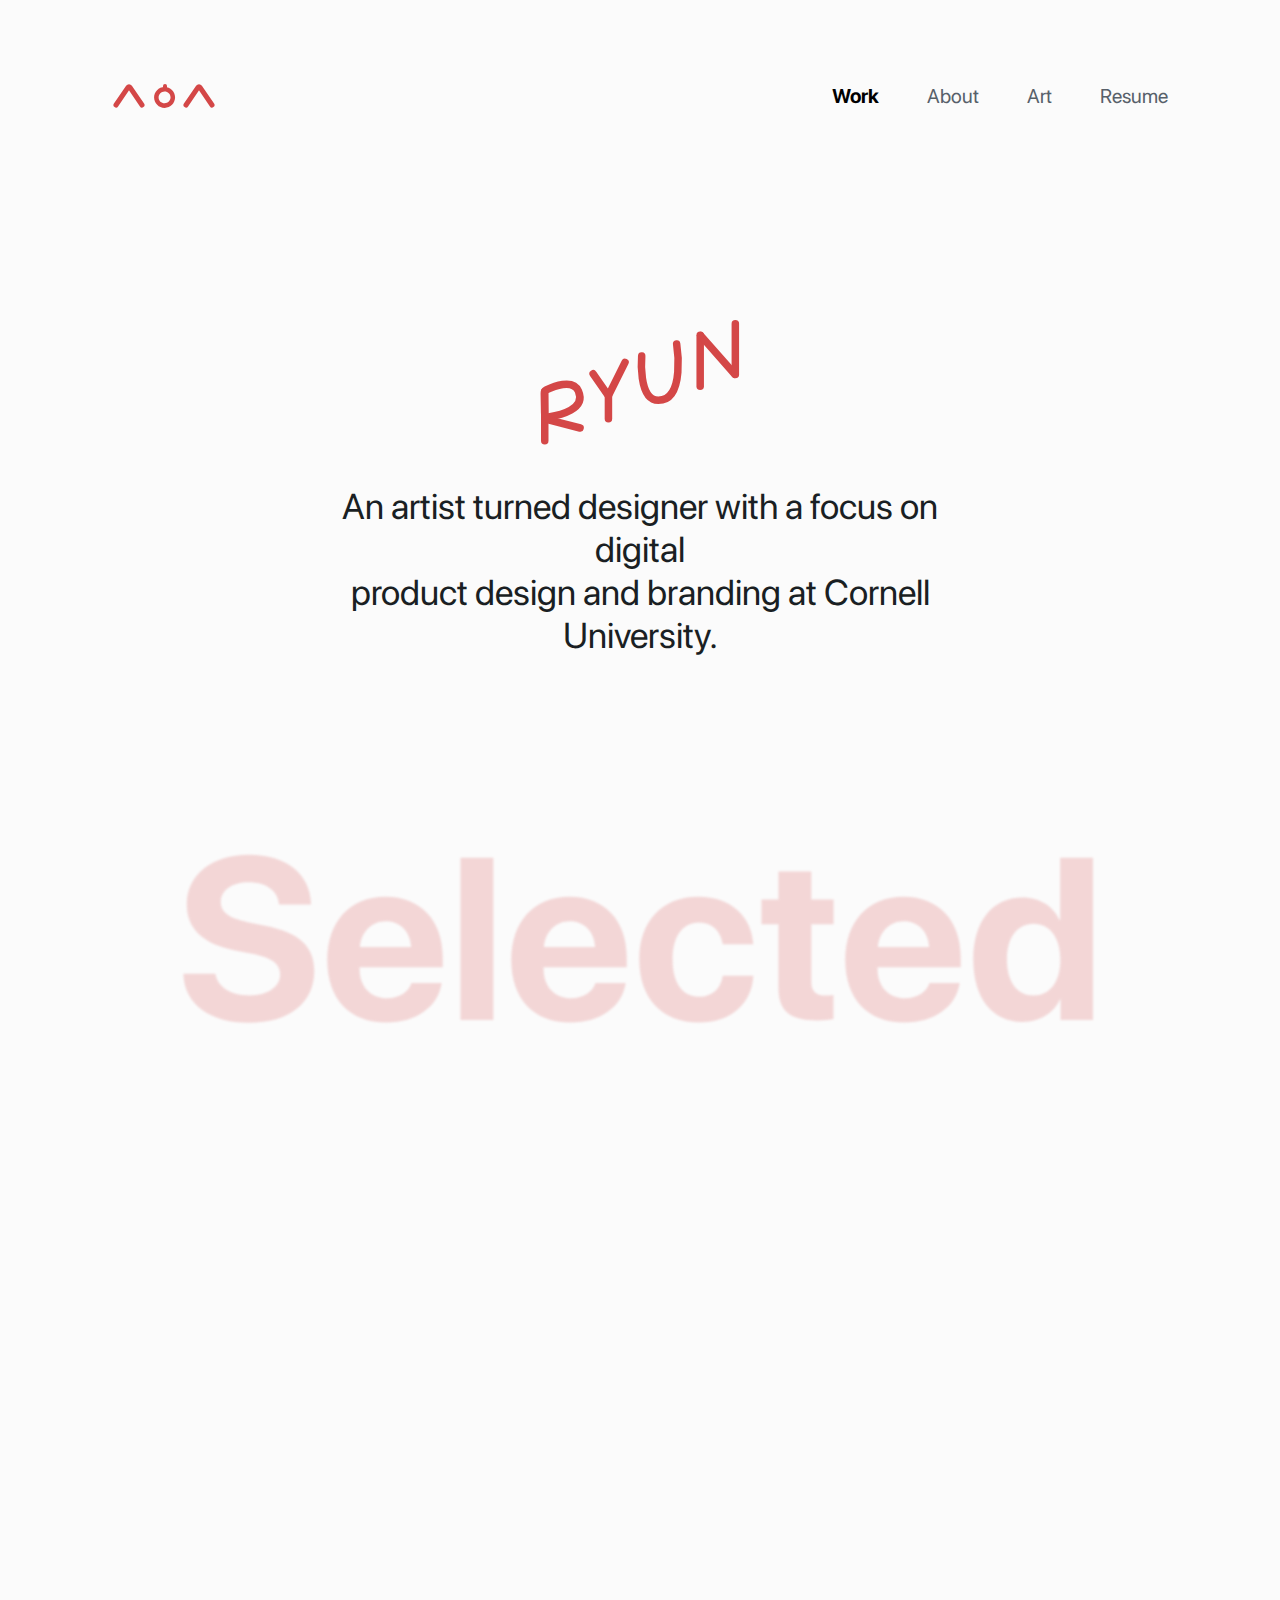
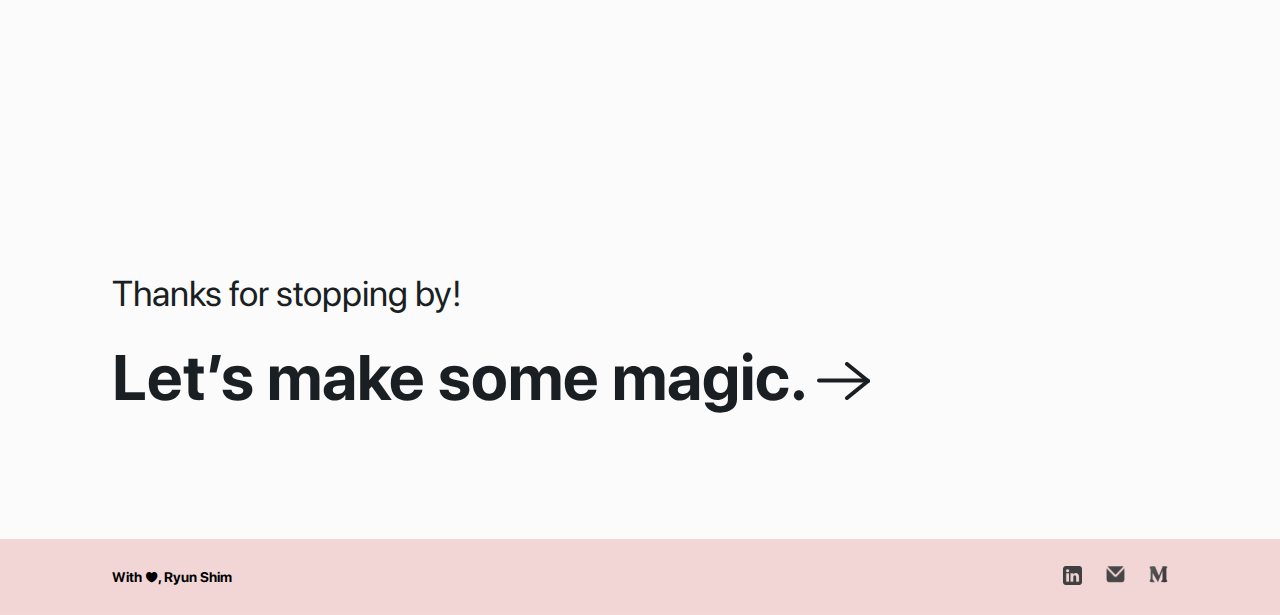
==== index.html @ a120350b "fjdakl" ====
<?php Header("Cache-Control: max-age=3000, must-revalidate"); ?>

<!DOCTYPE html>
<html>

<head>
  <meta http-equiv="Content-Type" content="text/html; charset=UTF-8" />
  <meta name="viewport" content="width=device-width, initial-scale=1, minimum-scale=1" />
  <title>Ryun Shim's Website</title>
  <link rel="icon" type="image/x-icon" href="./assets/fav.png">
  <link rel="stylesheet" href="css/work.css" />
  <link rel="stylesheet" href="https://unpkg.com/aos@next/dist/aos.css" />

</head>

<body>
  <div class="main">
    <div id="header">
    </div>
    <div class="body">
      <div class="work-header">
        <img src="assets/ryun-text.svg">
        <div class="work-desc">
          An <span id="highlight" class="red-highlight">artist turned designer</span> with a focus on digital <br />
          product design and
          branding at Cornell University.
        </div>
      </div>
      <div class="main-disp">
        <div class="header-holder">
          <h1 class="big-selected">Selected</h1>
        </div>
        <div class="selected-holder"><br></div>
        <div class="card" data-aos="fade-up" data-aos-duration="500" data-aos-easing="ease-out" data-aos-once="true">
          <img src="./assets/dovana.svg" />
          <div class="card-placeholder"></div>
          <div class="card-right">
            <div class="card-desc">
              <div class="card-title">
                DOVANA: RESHAPING GIVING
              </div>
              <div class="card-tags">
                <span> User Research </span>
                <span> Prototyping </span>
                <span> Product Thinking </span>
              </div>
              <div class="card-desc">
                An application that aims to removes the negative stigma behind giving and receiving gifts.
              </div>
              <div class="card-link">
                Case study coming soon!
              </div>
            </div>
          </div>
        </div>
        <div class="card" data-aos="fade-up" data-aos-duration="500" data-aos-easing="ease-out" data-aos-once="true">
          <img src="./assets/kakao.png" />
          <div class="card-placeholder"></div>
          <div class="card-right">
            <div class="card-desc">
              <div class="card-title">
                CONVERSATIONS THAT BEGIN
              </div>
              <div class="card-tags">
                <span> User Research </span>
                <span> Prototyping </span>
                <span> Product Thinking </span>
              </div>
              <div class="card-desc">
                A feature that recalls past memories and encourages people to reconnect and develop deeper
                relationships.
              </div>
              <div class="card-link">
                <a href="https://bootcamp.uxdesign.cc/designing-for-experiences-that-last-and-conversations-that-begin-kakaotalk-case-study-bab3aadd8dd6"
                  target="_blank">
                  <span>View case study on Medium</span>
                  <img src="./assets/arrow_right.svg" class="card-arrow">
                </a>
              </div>
            </div>
          </div>
        </div>
        <div class="card" data-aos="fade-up" data-aos-duration="500" data-aos-easing="ease-out" data-aos-once="true">
          <img src="./assets/lab.png" />
          <div class="card-placeholder"></div>
          <div class="card-right">
            <div class="card-desc">
              <div class="card-title">
                ENHANCING USER EXPERIENCE
              </div>
              <div class="card-tags">
                <span> User Persona </span>
                <span> User Interface </span>
                <span> Interaction Design </span>
              </div>
              <div class="card-desc">
                Refreshing deprecated iconography to produce an intuitive user experience to improve consistency.
              </div>
              <div class="card-link">
                <a href="/lab">
                  View case study
                  <img src="./assets/arrow_right.svg" class="card-arrow">
                </a>
              </div>
            </div>
          </div>
        </div>
        <div class="card" data-aos="fade-up" data-aos-duration="500" data-aos-easing="ease-out" data-aos-once="true">
          <img src="./assets/podcast.svg" />
          <div class="card-placeholder"></div>
          <div class="card-right">
            <div class="card-desc">
              <div class="card-title">
                SPARKING DIALOGUE
              </div>
              <div class="card-tags">
                <span> Branding </span>
                <span> Marketing </span>
                <span> Graphic Design </span>
              </div>
              <div class="card-desc">
                Developing brand identity for Cornell sponsored podcast designed to initiate community dialogue.
              </div>
              <div class="card-link">
                <a href="https://open.spotify.com/show/4JOoJ2njnJlqpUtpRu22Db?si=1Y6-rUXWQje7CVMQzIXmHg&dl_branch=1"
                  target="_blank">
                  View on Spotify
                  <img src="./assets/arrow_right.svg" class="card-arrow">
                </a>
              </div>
            </div>
          </div>
        </div>
        <div class="bottom-goto">
          <div class="thanks">Thanks for stopping by!</div>
          <div class="magic">
            <a href="mailto:rs2279@cornell.edu" target="_blank">
              <span>Let’s make some magic.</span>
              <img src="./assets/black_arrow_right.svg" />
            </a>
          </div>
        </div>
      </div>
    </div>
    <div id="footer">
    </div>
  </div>
  <script src="./scripts/aos.js"></script>
  <script src="./scripts/jquery.js"></script>
  <script src="./scripts/headers.js"></script>
  <script type="text/javascript">
    AOS.init();
    enableHeader("#work");
    setTimeout(() => {
      $("#highlight").addClass("transition-highlight");
    }, 800);
  </script>
</body>

</html>
---- css/work.css ----
@import url('./styles.css');

.work-header {
    margin-top: 134px;
    display: flex;
    flex-direction: column;
    align-items: center;
    gap: 40px;
}

.work-header>img {
    width: 200px;
}

.work-desc {
    margin: 0 204px;
    font-size: 36px;
    text-align: center;
}

.main-disp {
    display: flex;
    flex-direction: column;
    justify-content: space-between;
    margin-top: 144px;
    /* position: relative; */
}

.header-holder {
    /* display: block; */
    position: absolute;
    width: calc(100% - (112px * 2));
    /* z-index: -1; */
}

.big-selected {
    font-size: 18vw;
    margin: 0 auto;
    font-weight: 700;
    filter: blur(1px);
    color: #D44747;
    text-align: center;
    opacity: 0.2;
}

.card {
    display: flex;
    flex-flow: row;
    position: relative;
    margin-bottom: 128px;
}

.card>* {
    flex: 1 1 0;
}

.card>img {
    min-width: 0;
}

.card-placeholder {
    flex: 0 0 32px;
}

.card-right {
    display: flex;
    align-items: center;
}

.card-title {
    font-weight: bold;
    font-size: 36px;
    margin-bottom: 8px;
    text-transform: uppercase;
}

.card-tags {
    color: #D6D3D3;
    font-weight: 700;
    font-size: 18px;
    text-transform: uppercase;
    margin-bottom: 16px;
}

.card-tags>span {
    margin-right: 32px;
}

.card-tags>span:last-child {
    margin-right: 0;
}

.card-tags span {
    display: inline-block;
}

.card-desc {
    font-size: 24px;
    line-height: 35px;
    margin-bottom: 20px;
}

.card-link {
    color: #D44747;
    display: flex;
    align-items: center;
}

.card-arrow {
    height: 16px;
    margin-left: 8px;
    margin-top: 4px;
}

.selected-holder {
    font-size: 18vw;
    margin-bottom: -8.5vw;
}

.bottom-goto {
    margin-top: 8px;
    margin-bottom: 124px;
}

.thanks {
    font-size: 36px;
    margin-bottom: 24px;
}

.magic {
    font-size: 64px;
    font-weight: 700;
}

@media only screen and (max-width: 800px) {
    .big-selected {
        font-size: 16vw;
    }
}

@media only screen and (max-width: 556px) {
    .main-disp {
        margin-top: 40px;
    }

    .big-selected {
        font-size: 20vw;
    }

    .header-holder {
        width: calc(100vw - 24px * 2);
    }
}
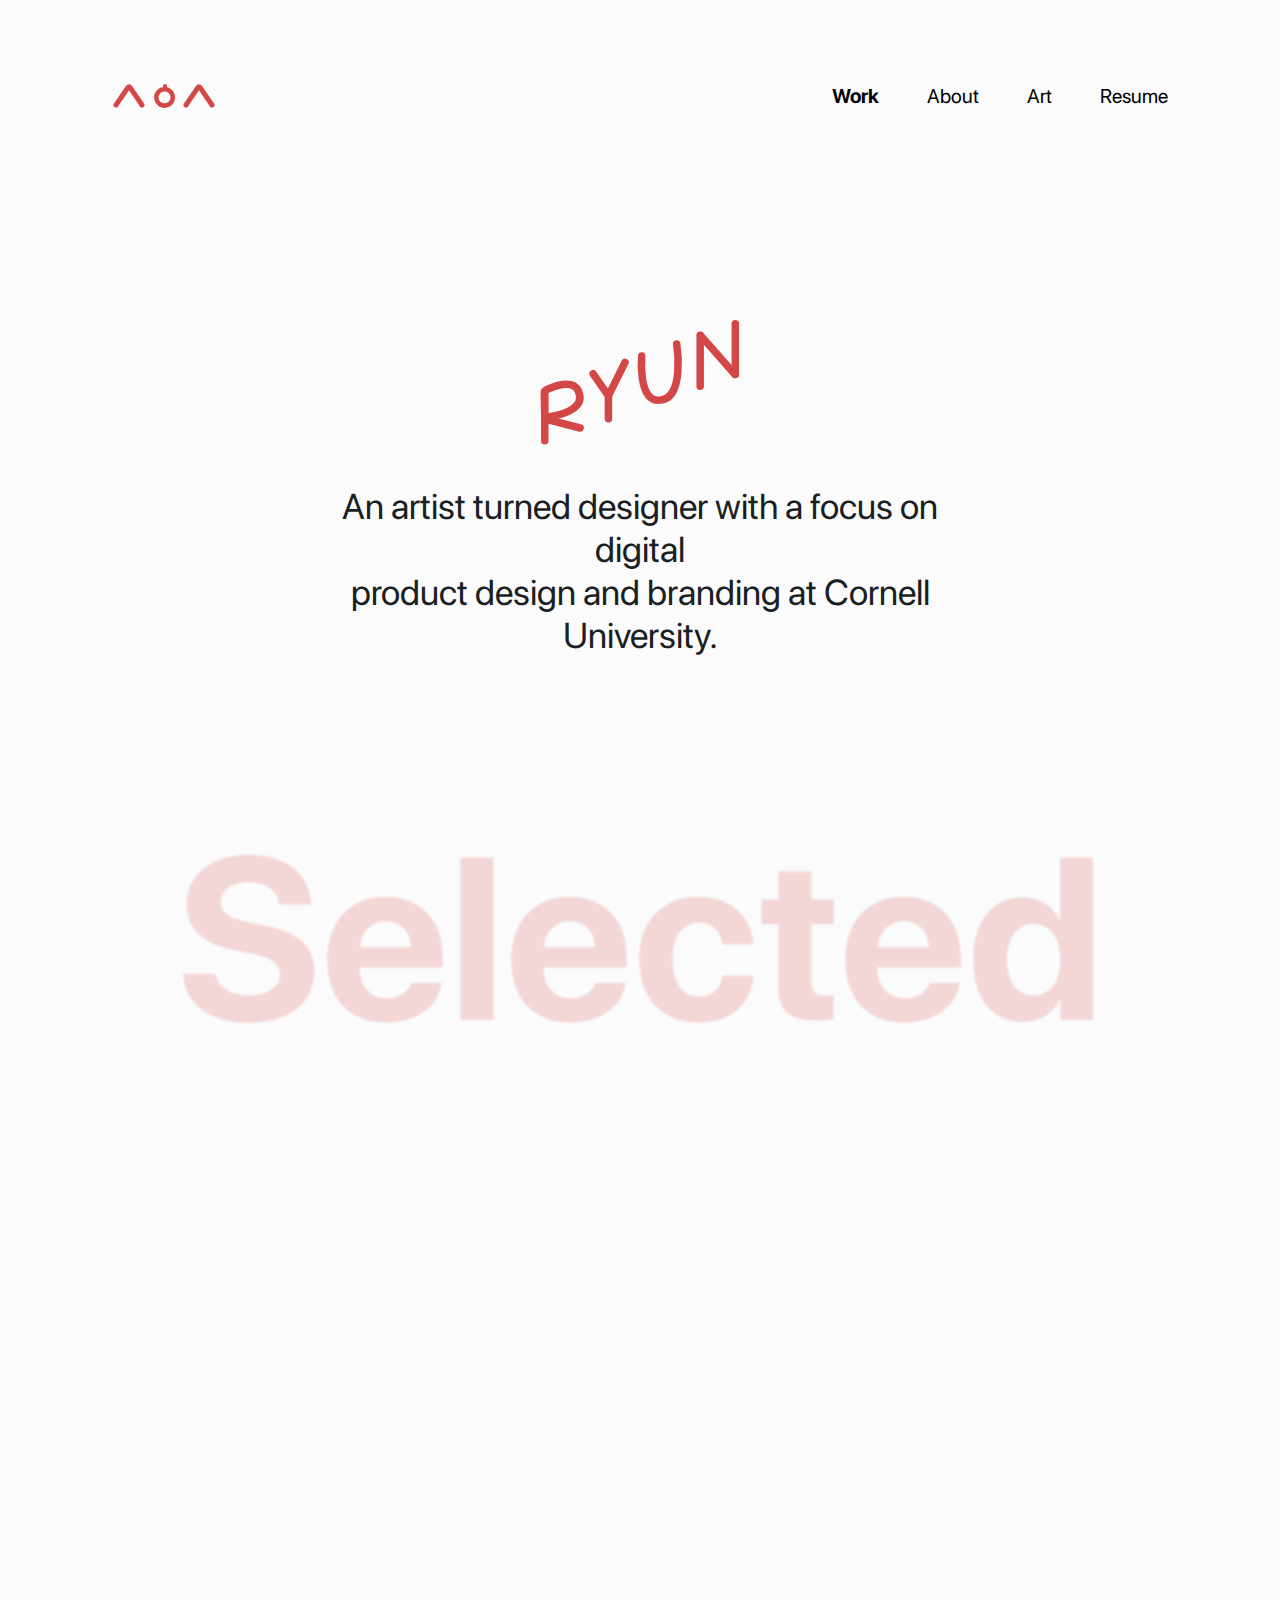
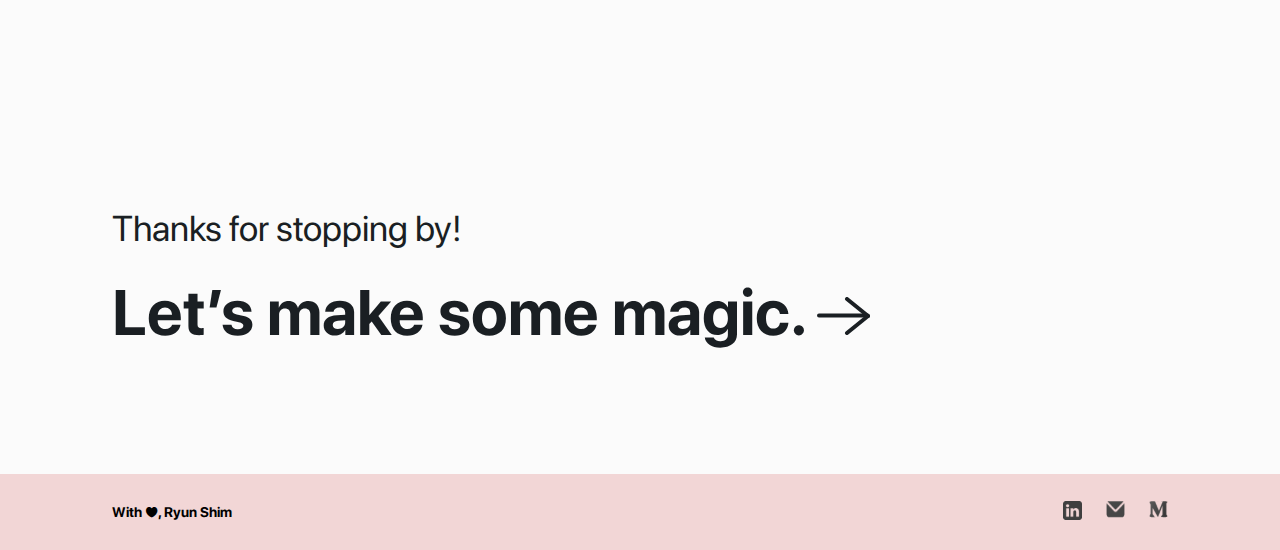
==== commit e70d9e69: "f" ====
--- a/index.html
+++ b/index.html
@@ -32,12 +32,12 @@
         </div>
         <div class="selected-holder"><br></div>
         <div class="card" data-aos="fade-up" data-aos-duration="500" data-aos-easing="ease-out" data-aos-once="true">
-          <img src="./assets/dovana.svg" />
+          <img src="./assets/hecarion.png" />
           <div class="card-placeholder"></div>
           <div class="card-right">
             <div class="card-desc">
               <div class="card-title">
-                DOVANA: RESHAPING GIVING
+                HECARION
               </div>
               <div class="card-tags">
                 <span> User Research </span>
@@ -45,10 +45,13 @@
                 <span> Product Thinking </span>
               </div>
               <div class="card-desc">
-                An application that aims to removes the negative stigma behind giving and receiving gifts.
+                A mobile guide that focuses on unreported incidents for Asian Americans students living off-campus.
               </div>
               <div class="card-link">
-                Case study coming soon!
+                <a href="/hecarion">
+                  View case study
+                  <img src="./assets/arrow_right.svg" class="card-arrow">
+                </a>
               </div>
             </div>
           </div>
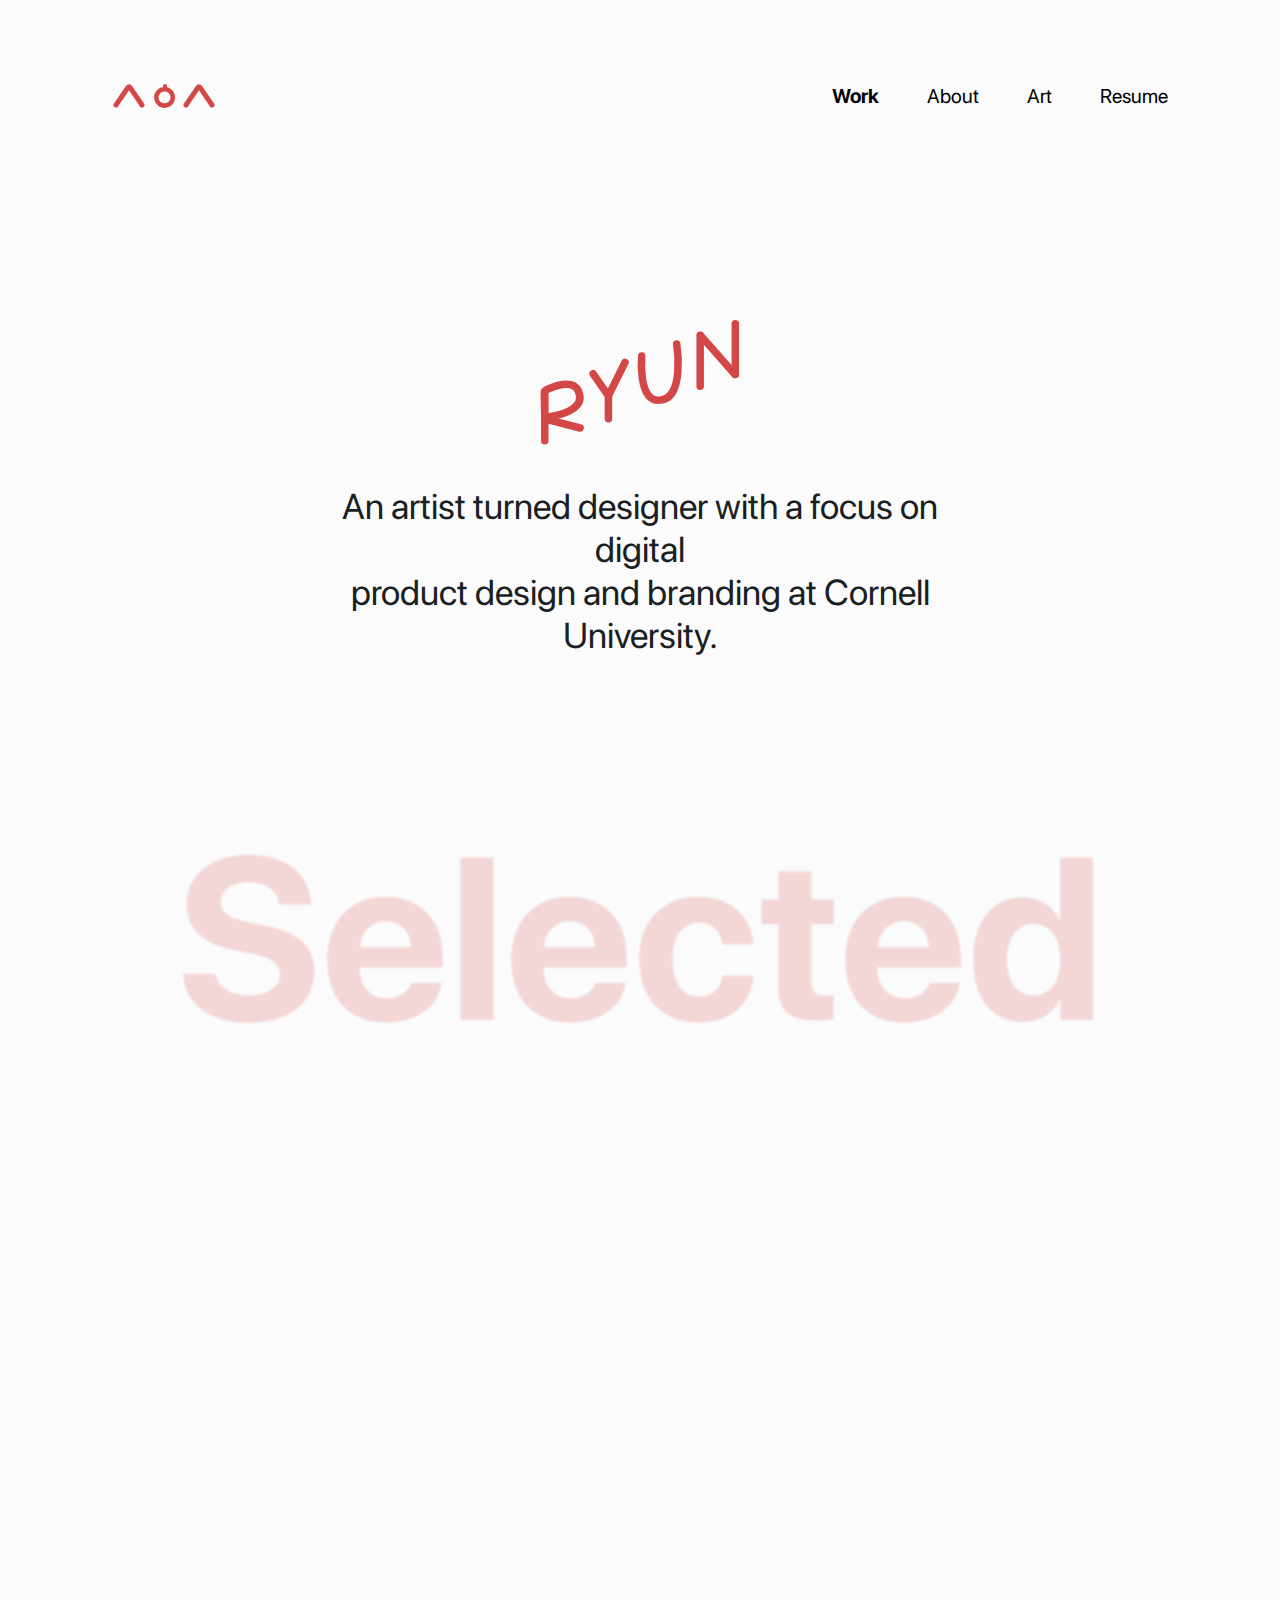
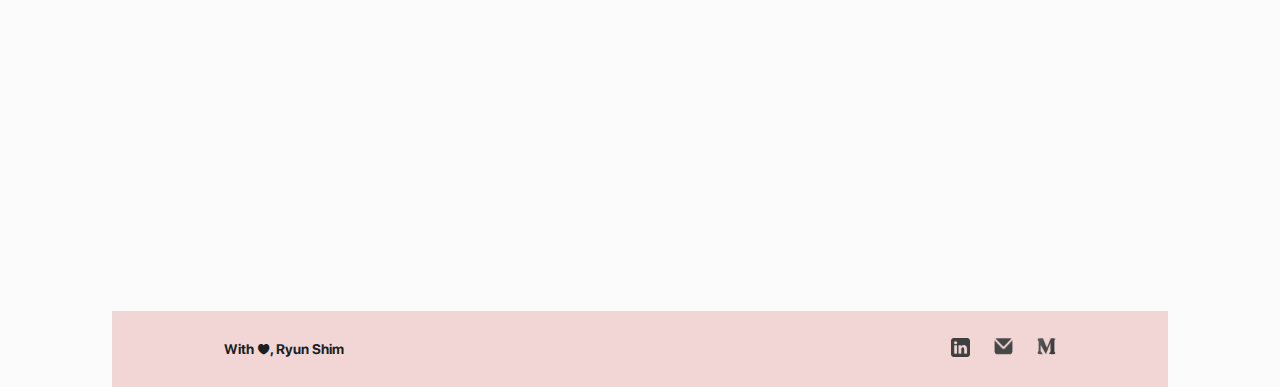
==== commit 5b093031: "help" ====
--- a/index.html
+++ b/index.html
@@ -31,6 +31,7 @@
           <h1 class="big-selected">Selected</h1>
         </div>
         <div class="selected-holder"><br></div>
+        <!---
         <div class="card" data-aos="fade-up" data-aos-duration="500" data-aos-easing="ease-out" data-aos-once="true">
           <img src="./assets/hecarion.png" />
           <div class="card-placeholder"></div>
@@ -49,6 +50,56 @@
               </div>
               <div class="card-link">
                 <a href="/hecarion">
+                  View case study
+                  <img src="./assets/arrow_right.svg" class="card-arrow">
+                </a>
+              </div>
+            </div>
+          </div>
+        </div>
+        --->
+        <div class="card" data-aos="fade-up" data-aos-duration="500" data-aos-easing="ease-out" data-aos-once="true">
+          <img src="./assets/tavus.png" />
+          <div class="card-placeholder"></div>
+          <div class="card-right">
+            <div class="card-desc">
+              <div class="card-title">
+                TAVUS
+              </div>
+              <div class="card-tags">
+                <span> User Research </span>
+                <span> Prototyping </span>
+                <span> Product Thinking </span>
+              </div>
+              <div class="card-desc">
+                Rebranding Tavus to better reflect their values in a metaverse theme and emphasizing their values.
+              <div class="card-link">
+                <a href="/tavus">
+                  View case study
+                  <img src="./assets/arrow_right.svg" class="card-arrow">
+                </a>
+              </div>
+            </div>
+          </div>
+        </div>
+        <div class="card" data-aos="fade-up" data-aos-duration="500" data-aos-easing="ease-out" data-aos-once="true">
+          <img src="./assets/lab.png" />
+          <div class="card-placeholder"></div>
+          <div class="card-right">
+            <div class="card-desc">
+              <div class="card-title">
+                ENHANCING USER EXPERIENCE
+              </div>
+              <div class="card-tags">
+                <span> User Persona </span>
+                <span> User Interface </span>
+                <span> Interaction Design </span>
+              </div>
+              <div class="card-desc">
+                Refreshing deprecated iconography to produce an intuitive user experience to improve consistency.
+              </div>
+              <div class="card-link">
+                <a href="/lab">
                   View case study
                   <img src="./assets/arrow_right.svg" class="card-arrow">
                 </a>
@@ -77,31 +128,6 @@
                 <a href="https://bootcamp.uxdesign.cc/designing-for-experiences-that-last-and-conversations-that-begin-kakaotalk-case-study-bab3aadd8dd6"
                   target="_blank">
                   <span>View case study on Medium</span>
-                  <img src="./assets/arrow_right.svg" class="card-arrow">
-                </a>
-              </div>
-            </div>
-          </div>
-        </div>
-        <div class="card" data-aos="fade-up" data-aos-duration="500" data-aos-easing="ease-out" data-aos-once="true">
-          <img src="./assets/lab.png" />
-          <div class="card-placeholder"></div>
-          <div class="card-right">
-            <div class="card-desc">
-              <div class="card-title">
-                ENHANCING USER EXPERIENCE
-              </div>
-              <div class="card-tags">
-                <span> User Persona </span>
-                <span> User Interface </span>
-                <span> Interaction Design </span>
-              </div>
-              <div class="card-desc">
-                Refreshing deprecated iconography to produce an intuitive user experience to improve consistency.
-              </div>
-              <div class="card-link">
-                <a href="/lab">
-                  View case study
                   <img src="./assets/arrow_right.svg" class="card-arrow">
                 </a>
               </div>
--- a/css/work.css
+++ b/css/work.css
@@ -132,6 +132,11 @@
     font-weight: 700;
 }
 
+.magic:hover {
+    /* color: #D44747; */
+    /* filter: filter: invert(40%) sepia(48%) saturate(855%) hue-rotate(313deg) brightness(91%) contrast(101%); */
+}
+
 @media only screen and (max-width: 800px) {
     .big-selected {
         font-size: 16vw;
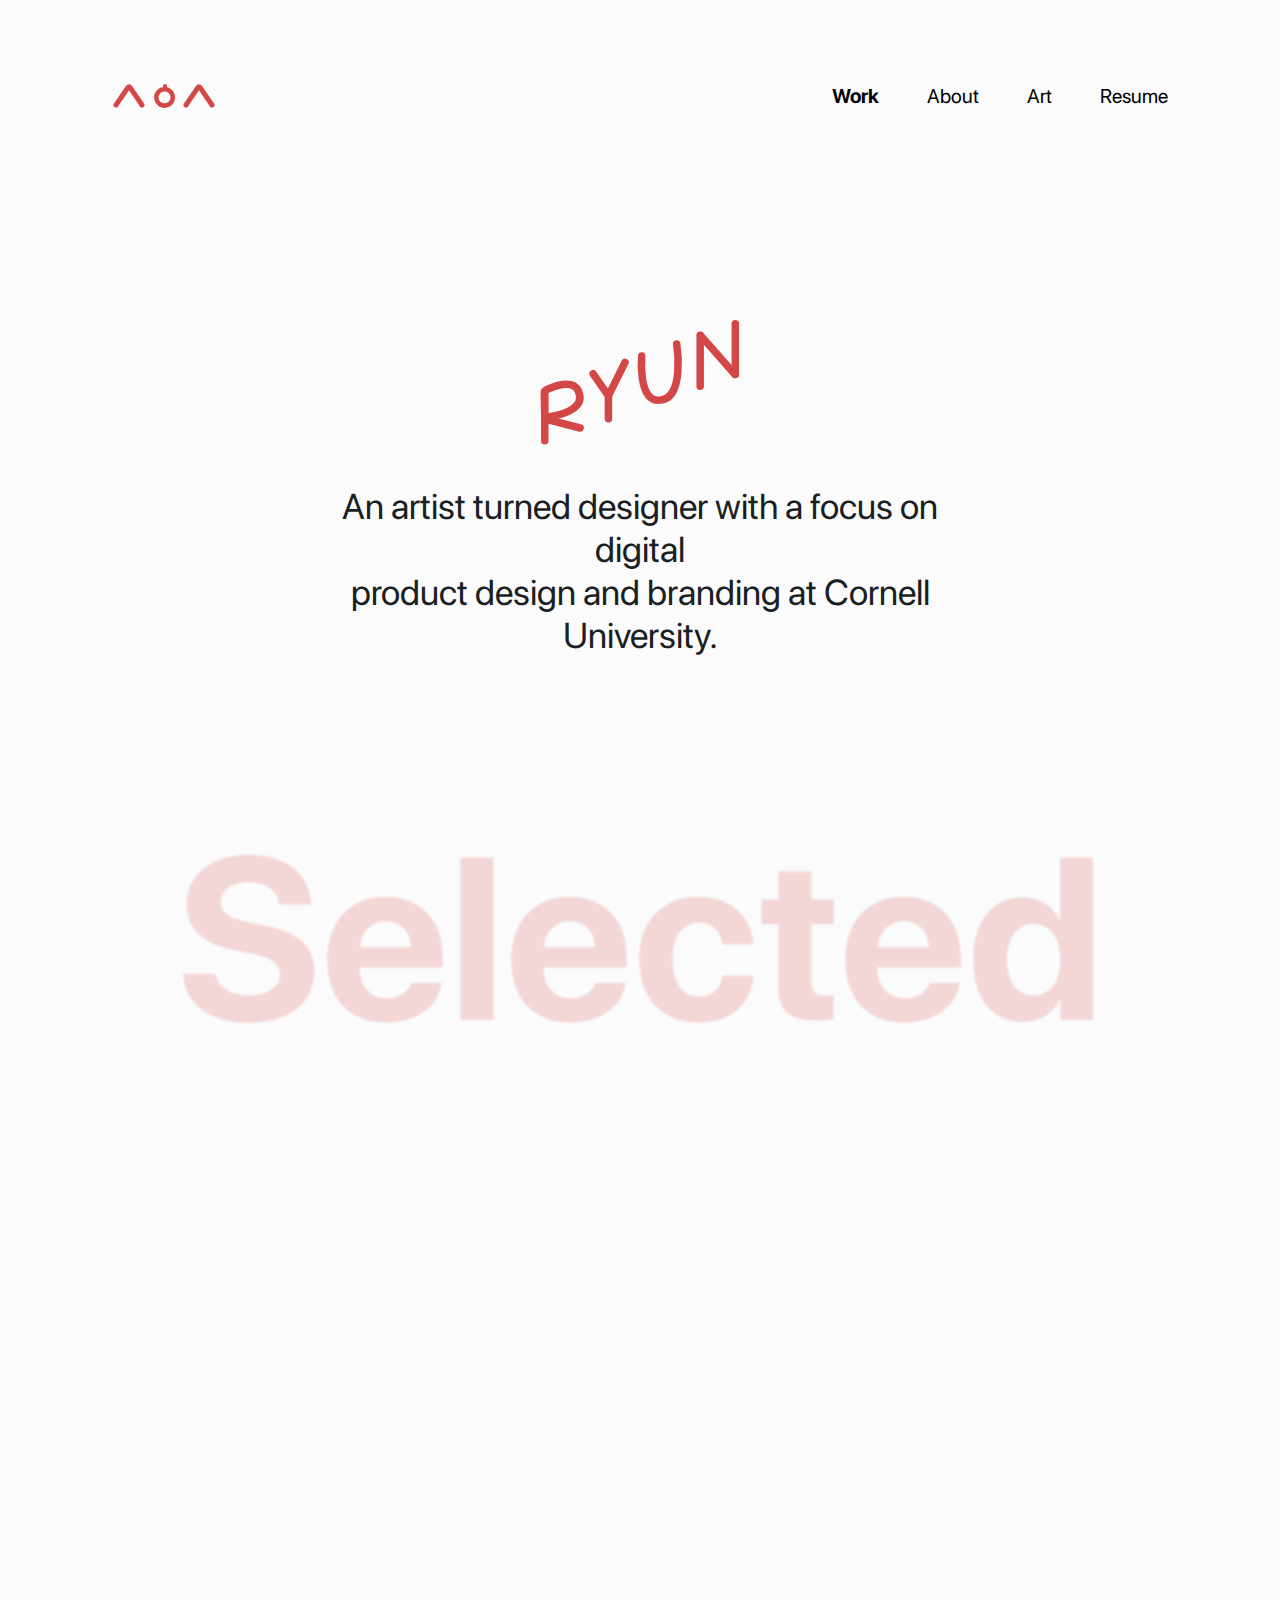
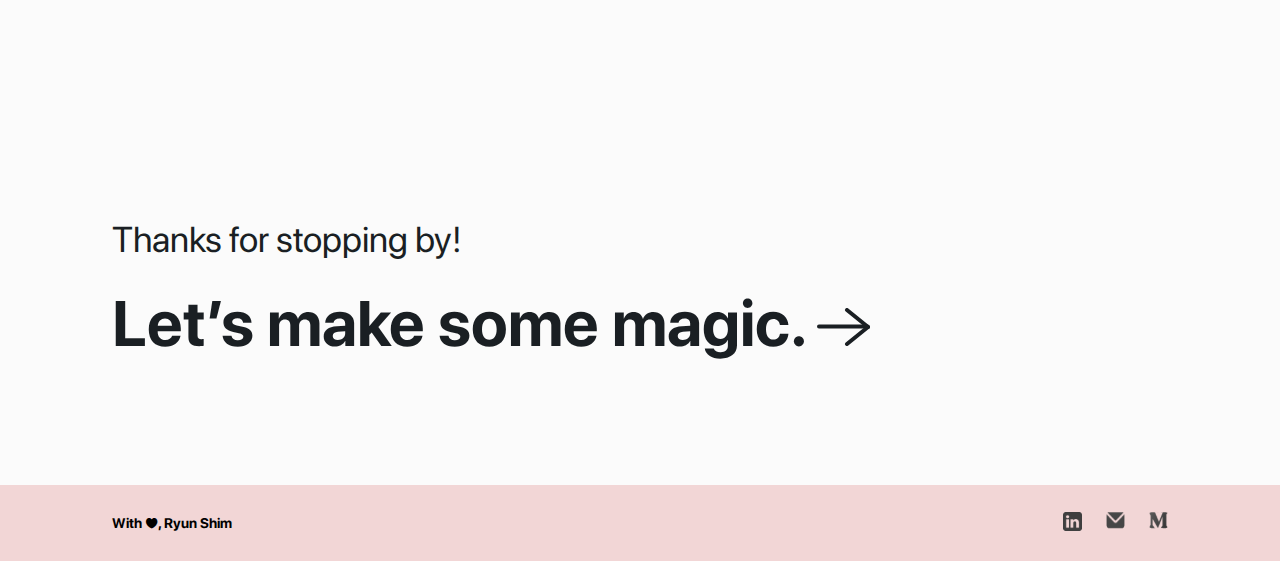
==== commit 73bd4cd6: "tavus assets" ====
--- a/index.html
+++ b/index.html
@@ -73,7 +73,8 @@
               </div>
               <div class="card-desc">
                 Rebranding Tavus to better reflect their values in a metaverse theme and emphasizing their values.
-              <div class="card-link">
+              </div>
+                <div class="card-link">
                 <a href="/tavus">
                   View case study
                   <img src="./assets/arrow_right.svg" class="card-arrow">
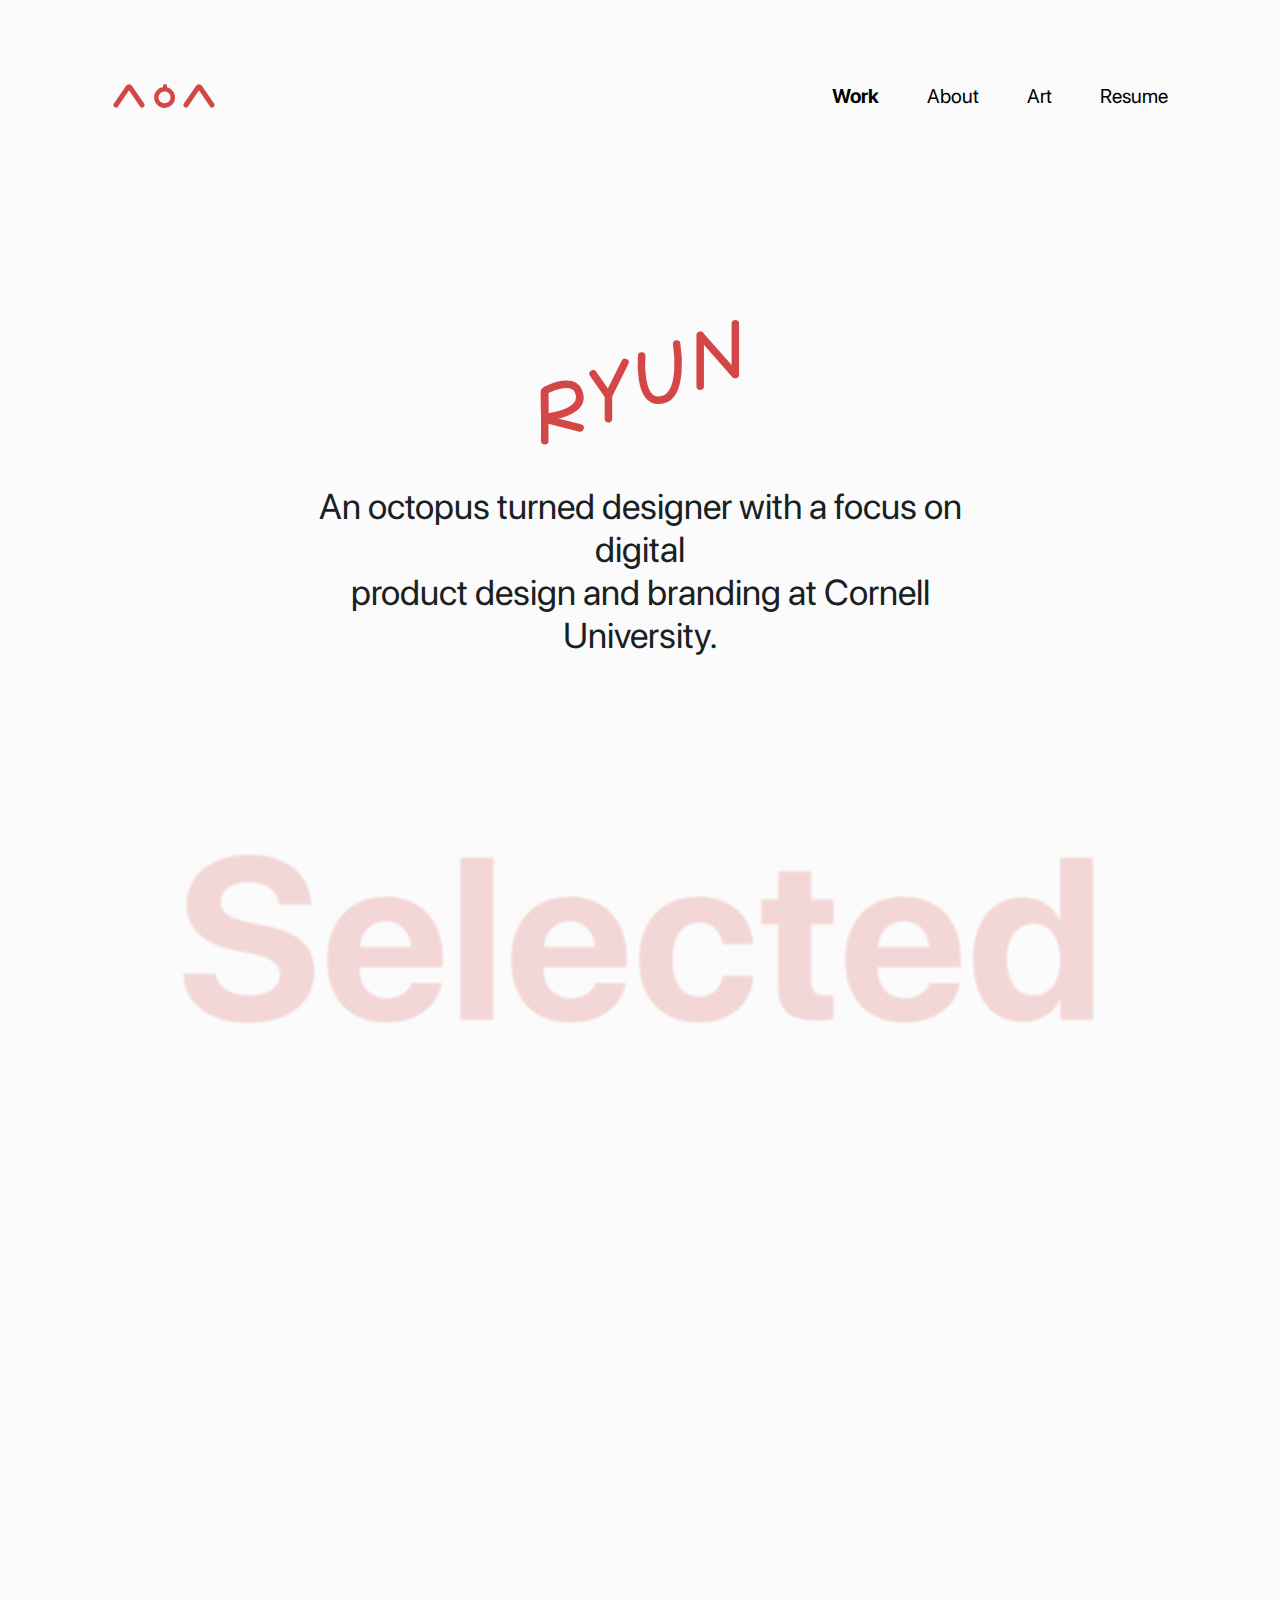
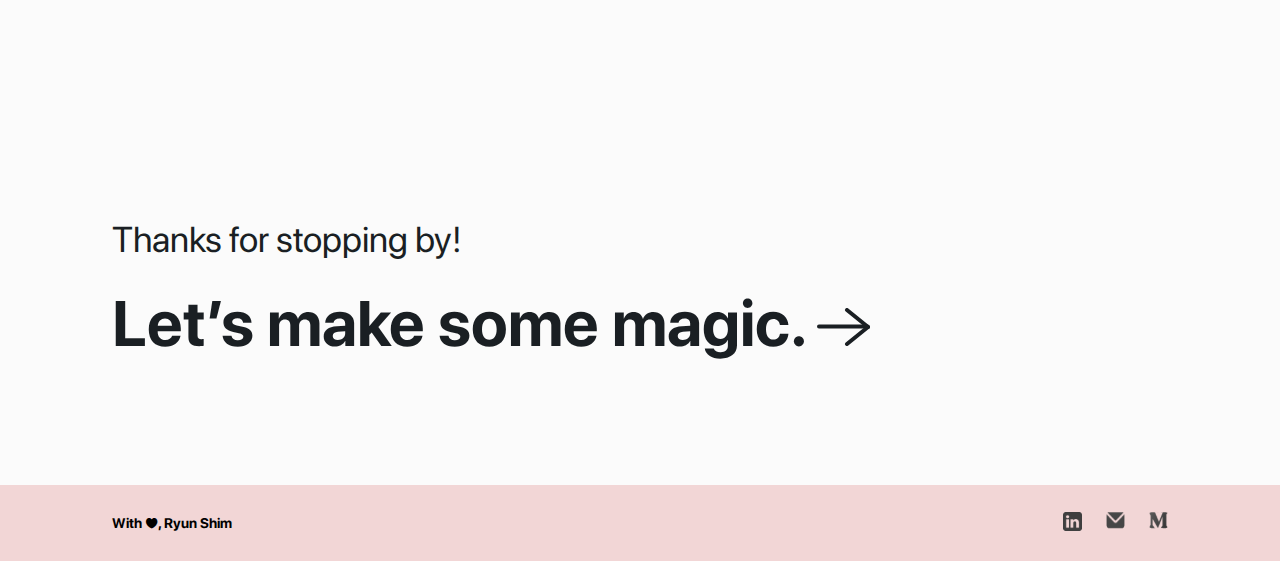
==== commit 952d437a: "water" ====
--- a/index.html
+++ b/index.html
@@ -21,7 +21,7 @@
       <div class="work-header">
         <img src="assets/ryun-text.svg">
         <div class="work-desc">
-          An <span id="highlight" class="red-highlight">artist turned designer</span> with a focus on digital <br />
+          An <span id="highlight" class="red-highlight">octopus turned designer</span> with a focus on digital <br />
           product design and
           branding at Cornell University.
         </div>
@@ -187,4 +187,4 @@
   </script>
 </body>
 
-</html>+</html>
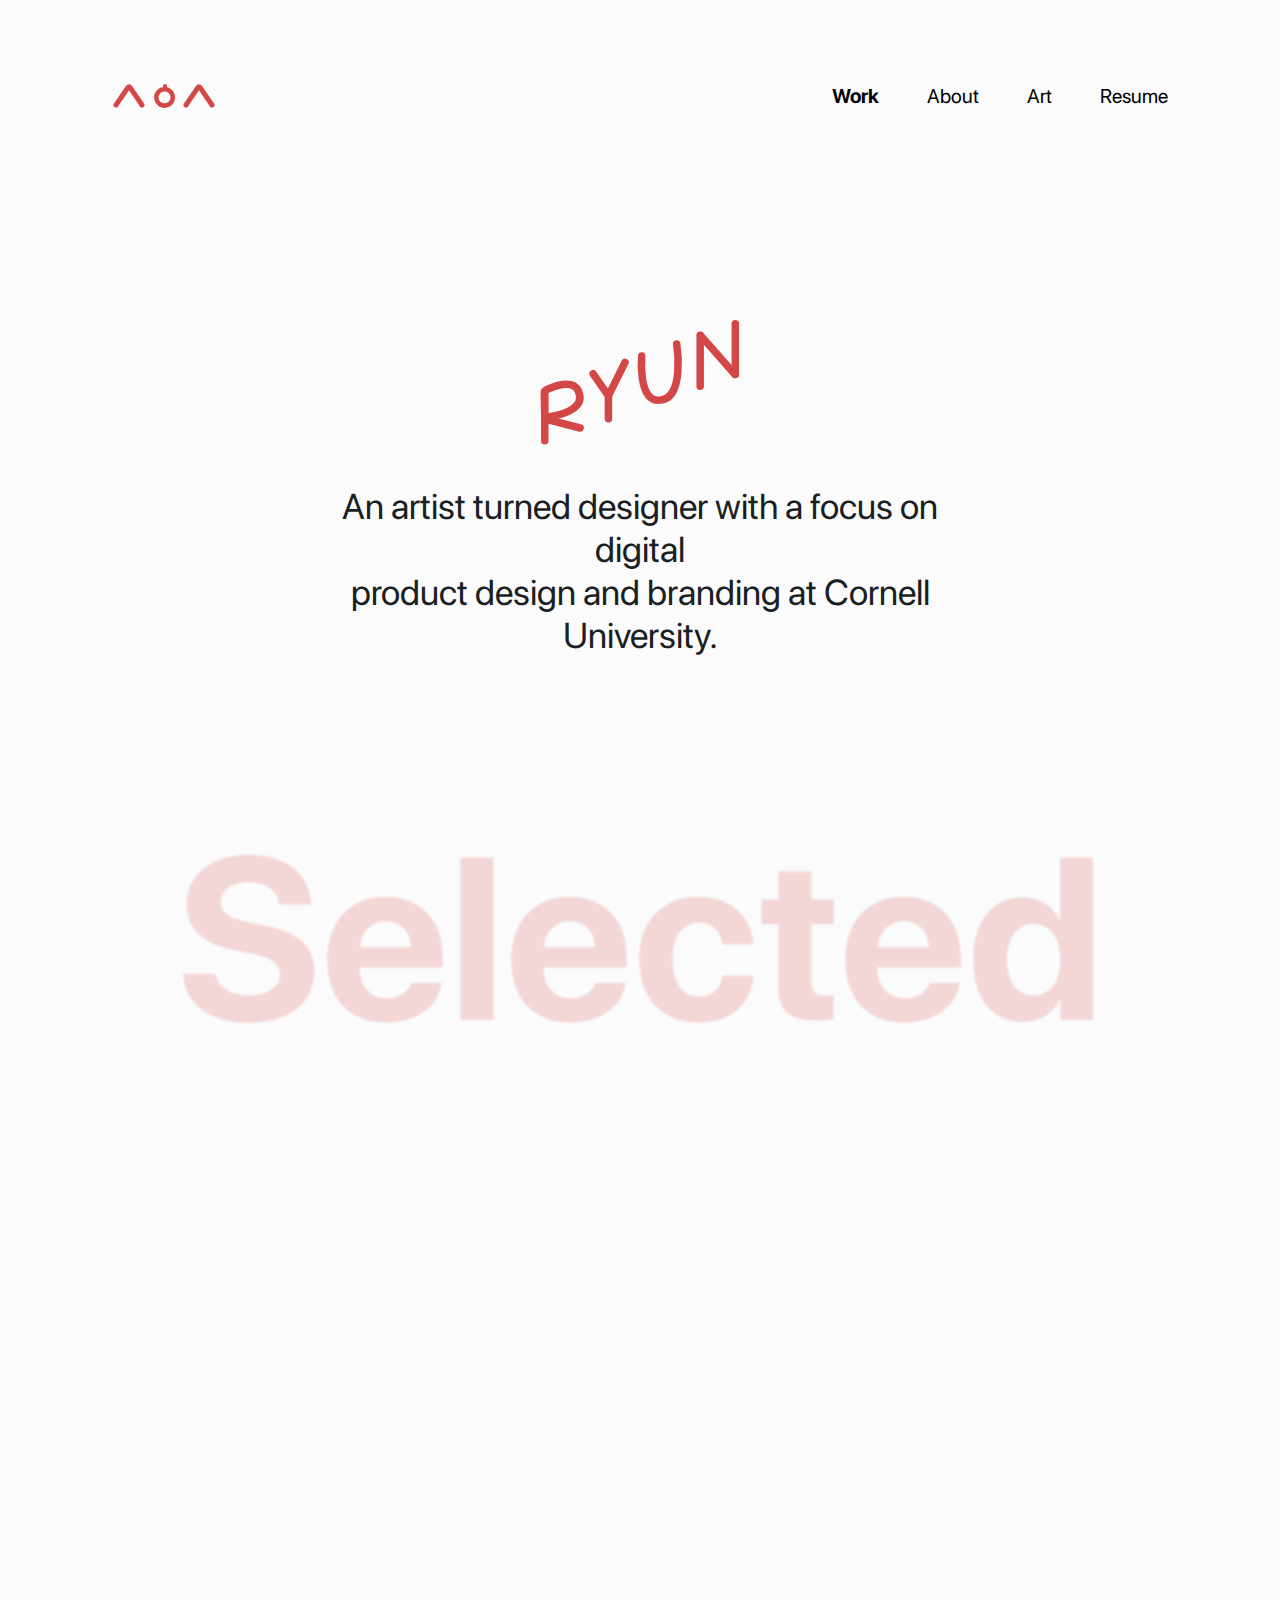
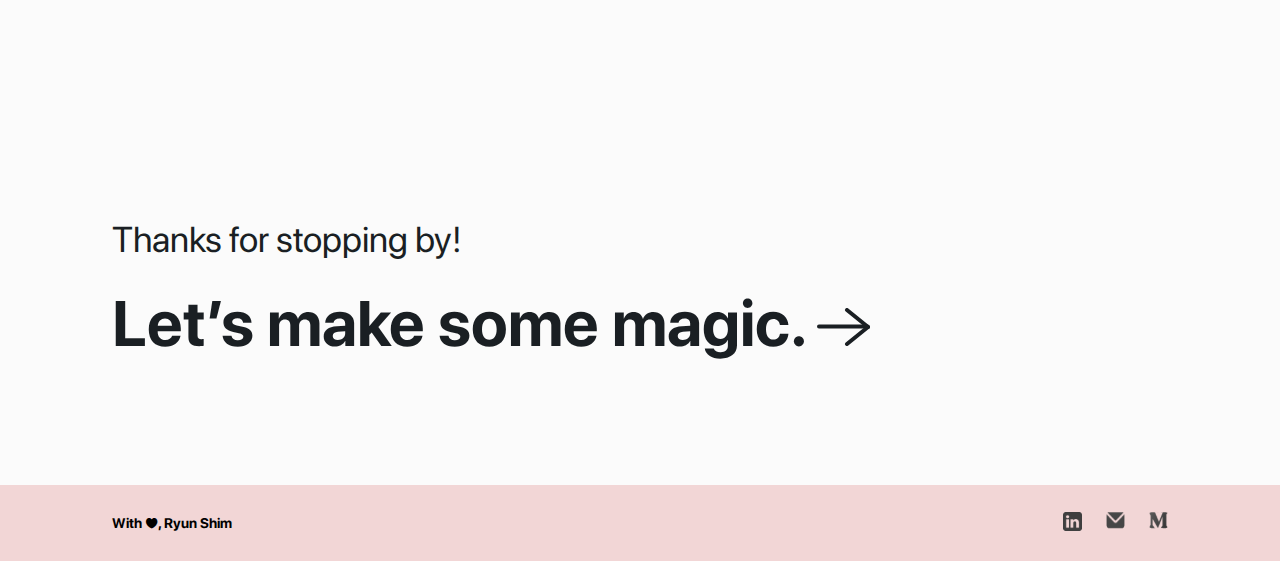
==== commit e45358ff: "im no longer an octopus" ====
--- a/index.html
+++ b/index.html
@@ -21,7 +21,7 @@
       <div class="work-header">
         <img src="assets/ryun-text.svg">
         <div class="work-desc">
-          An <span id="highlight" class="red-highlight">octopus turned designer</span> with a focus on digital <br />
+          An <span id="highlight" class="red-highlight">artist turned designer</span> with a focus on digital <br />
           product design and
           branding at Cornell University.
         </div>
